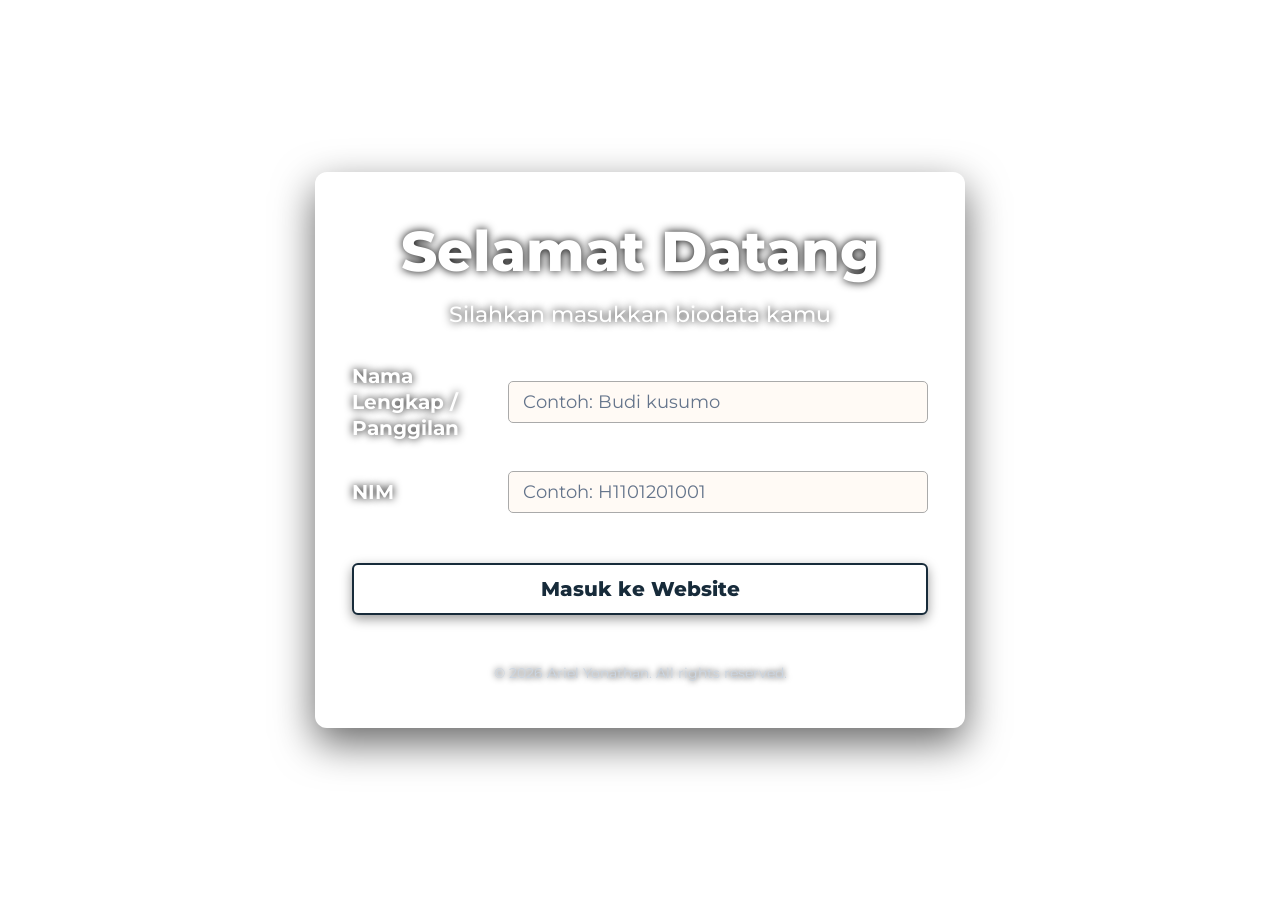
==== index.html @ 556d9dda "commit pertama web profil pribadi" ====
<!DOCTYPE html>
<html lang="id">

<head>
    <meta charset="UTF-8">
    <meta name="viewport" content="width=device-width, initial-scale=1.0">
    <title>Gerbang Masuk - Website Angkatan</title>
    <link rel="stylesheet" href="index.css">
</head>

<body class="login-body">

    <!-- Container Utama Halaman Login/Gerbang Masuk -->
    <main class="login-container">
        <section class="login-box">

            <!-- Bagian Header / Identitas Singkat Angkatan -->
            <header class="login-header">
                <h1 class="login-title">Selamat Datang</h1>
                <p class="login-subtitle">Silahkan masukkan biodata kamu</p>
            </header>

            <!-- Form Gerbang Masuk: diarahkan ke dashboard.html -->
            <form action="dashboard.html" method="GET" class="login-form" id="loginForm">

                <!-- Input 1: Nama (Wajib) -->
                <div class="form-group">
                    <label for="nama" class="form-label">Nama Lengkap / Panggilan</label>
                    <input type="text" id="nama" name="nama" class="form-input" placeholder="Contoh: Budi kusumo"
                        required>
                </div>

                <!-- Input 2: Pilihan Input Kustom 1 (Bisa diubah sesuai kebutuhan, contoh: Kelas / NIM / Jurusan) -->
                <div class="form-group">
                    <!-- Ganti teks label di bawah ini sesuai kebutuhanmu -->
                    <label for="inputCustom1" class="form-label">NIM</label>
                    <input type="text" id="inputCustom1" name="custom1" class="form-input"
                        placeholder="Contoh: H1101201001" required>
                </div>

                <!-- Tombol Submit / Masuk -->
                <div class="form-action">
                    <button type="submit" class="btn-submit" id="btnMasuk">Masuk ke Website</button>
                </div>

            </form>

            <!-- Footer Login / Info Tambahan -->
            <footer class="login-footer">
                <p class="footer-note">&copy; 2026 Ariel Yonathan. All rights reserved.</p>
            </footer>

        </section>
    </main>

</body>

</html>
---- index.css ----
@import url('https://fonts.googleapis.com/css2?family=Montserrat:ital,wght@0,300;0,400;0,500;0,600;0,700;0,800;0,900;1,400;1,600&display=swap');

:root {
    --bg-image: url('https://img.magnific.com/free-photo/abstract-grayscale-layered-wavy-shapes_779267-3587.jpg?semt=ais_hybrid&w=740&q=80');
    --color-navy: #172b3a;
    --color-cream: #fffaf5;
    --color-white: #ffffff;
    --color-hover: grey;
    --border-gray: #aaaaaa;
}

* {
    margin: 0;
    padding: 0;
    box-sizing: border-box;
}

body {
    margin: 0;
    padding: 0;
    min-height: 100vh;

    background-image: var(--bg-image);
    background-position: center;
    background-size: cover;
    background-attachment: fixed;
    background-repeat: no-repeat;

    font-family: 'Montserrat', sans-serif;
    font-weight: 400;
    color: var(--color-white);
    text-shadow: 0 0 10px black;

    display: flex;
    align-items: center;
    justify-content: center;
    padding: 20px;
}

.container,
.login-container {
    width: 90%;
    max-width: 650px;
    margin: 40px auto;
    text-align: center;
}

.login-box {
    backdrop-filter: blur(14px);
    -webkit-backdrop-filter: blur(14px);
    border: 1.5px solid rgba(255, 255, 255, 0.2);
    border-radius: 12px;
    padding: 45px 36px;
    box-shadow: 0 15px 40px rgba(0, 0, 0, 0.6);
}

.login-header {
    margin-bottom: 35px;
}

h1,
.login-title {
    font-size: clamp(34px, 5vw, 56px);
    font-weight: 800;
    margin-bottom: 15px;
    color: var(--color-white);
    text-shadow: 0 0 10px black;
    line-height: 1.2;
}

h2,
.login-subtitle {
    font-size: clamp(18px, 3vw, 22px);
    font-weight: 500;
    margin-bottom: 25px;
    color: white;
    text-shadow: 0 0 8px black;
}

.login-form {
    display: flex;
    flex-direction: column;
}

.form-group {
    display: flex;
    align-items: center;
    margin-bottom: 30px;
    text-align: left;
    gap: 16px;
}

.form-group label,
.form-label {
    width: 140px;
    min-width: 120px;
    font-size: 20px;
    font-weight: 700;
    color: var(--color-white);
    text-shadow: 0 0 8px black;
    line-height: 1.3;
}

.form-group input,
.form-input {
    flex: 1;
    font-family: 'Montserrat', sans-serif;
    font-weight: 600;
    height: 42px;
    padding: 6px 14px;
    border: 1px solid var(--border-gray);
    border-radius: 5px;
    background-color: var(--color-cream);
    color: var(--color-navy);
    font-size: 18px;
    box-sizing: border-box;
    text-shadow: none;
    transition: 0.2s ease;
}

.form-input::placeholder {
    color: #64748b;
    font-weight: 400;
}

.form-group input:focus,
.form-input:focus {
    border-color: var(--color-navy);
    outline: none;
    box-shadow: 0 0 0 3px rgba(255, 255, 255, 0.45);
}

.form-action {
    margin-top: 20px;
}

.btn-submit {
    width: 100%;
    padding: 12px 20px;
    font-family: 'Montserrat', sans-serif;
    font-weight: 800;
    font-size: 20px;
    background-color: var(--color-white);
    color: var(--color-navy);
    border: 2px solid var(--color-navy);
    border-radius: 6px;
    cursor: pointer;
    text-shadow: none;
    transition: 0.2s ease;
    box-shadow: 0 4px 12px rgba(0, 0, 0, 0.4);
}

.btn-submit:hover {
    background-color: var(--color-hover);
    color: var(--color-white);
    border-color: var(--color-hover);
    text-shadow: 0 0 8px rgba(255, 255, 255, 0.3);
    transform: translateY(-2px);
    box-shadow: 0 6px 18px rgba(0, 0, 0, 0.6);
}

.btn-submit:active {
    transform: translateY(0);
}

.login-footer {
    margin-top: 30px;
    padding-top: 18px;
    border-top: 1px solid rgba(255, 255, 255, 0.15);
}

.footer-note {
    font-size: 14px;
    color: #cbd5e1;
    text-shadow: 0 0 6px black;
}

@media (max-width: 600px) {
    .login-box {
        padding: 30px 20px;
    }

    .form-group {
        flex-direction: column;
        align-items: flex-start;
        gap: 8px;
        margin-bottom: 24px;
    }

    .form-group label,
    .form-label {
        width: 100%;
        font-size: 18px;
    }

    .form-group input,
    .form-input {
        width: 100%;
        font-size: 16px;
        height: 38px;
    }

    .btn-submit {
        font-size: 18px;
        padding: 10px 16px;
    }
}
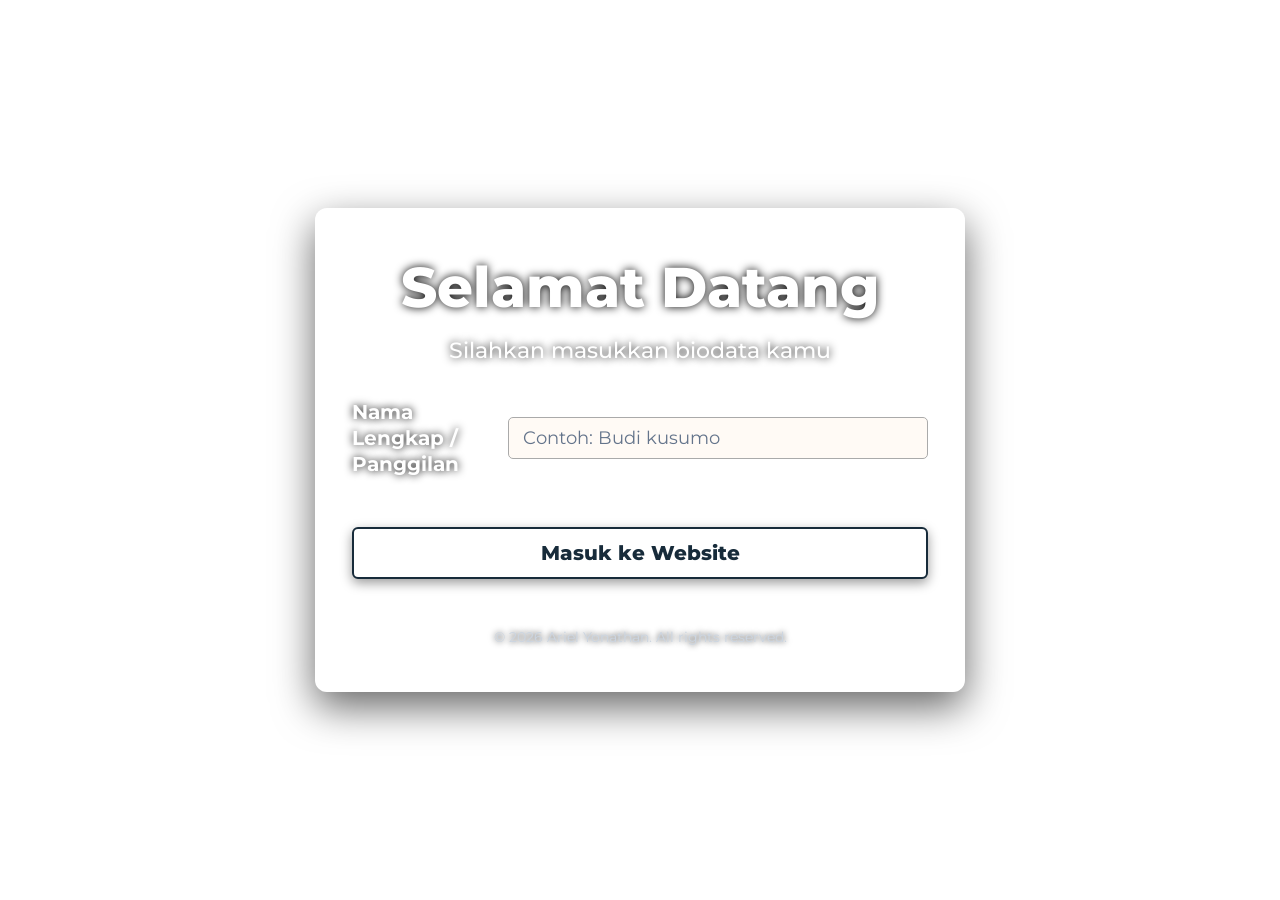
==== commit e973e884: "Pembaruan indeks" ====
--- a/index.html
+++ b/index.html
@@ -5,7 +5,9 @@
     <meta charset="UTF-8">
     <meta name="viewport" content="width=device-width, initial-scale=1.0">
     <title>Gerbang Masuk - Website Angkatan</title>
+    <link rel="stylesheet" href="transitions.css">
     <link rel="stylesheet" href="index.css">
+    <script src="transitions.js" defer></script>
 </head>
 
 <body class="login-body">
@@ -30,14 +32,6 @@
                         required>
                 </div>
 
-                <!-- Input 2: Pilihan Input Kustom 1 (Bisa diubah sesuai kebutuhan, contoh: Kelas / NIM / Jurusan) -->
-                <div class="form-group">
-                    <!-- Ganti teks label di bawah ini sesuai kebutuhanmu -->
-                    <label for="inputCustom1" class="form-label">NIM</label>
-                    <input type="text" id="inputCustom1" name="custom1" class="form-input"
-                        placeholder="Contoh: H1101201001" required>
-                </div>
-
                 <!-- Tombol Submit / Masuk -->
                 <div class="form-action">
                     <button type="submit" class="btn-submit" id="btnMasuk">Masuk ke Website</button>
--- a/transitions.css
+++ b/transitions.css
@@ -0,0 +1,162 @@
+/* 1. Global Page Entrance & Exit */
+body {
+    opacity: 0;
+    animation: pageEntrance 0.6s cubic-bezier(0.16, 1, 0.3, 1) forwards;
+}
+
+body.is-leaving {
+    opacity: 0 !important;
+    transform: translateY(-8px) scale(0.99) !important;
+    transition: opacity 0.25s ease-out, transform 0.25s ease-out !important;
+    pointer-events: none;
+}
+
+/* 2. Keyframes Definitions */
+@keyframes pageEntrance {
+    0% {
+        opacity: 0;
+        transform: translateY(8px);
+    }
+
+    100% {
+        opacity: 1;
+        transform: translateY(0);
+    }
+}
+
+@keyframes fadeInUp {
+    0% {
+        opacity: 0;
+        transform: translateY(22px);
+    }
+
+    100% {
+        opacity: 1;
+        transform: translateY(0);
+    }
+}
+
+@keyframes fadeInDown {
+    0% {
+        opacity: 0;
+        transform: translateY(-20px);
+    }
+
+    100% {
+        opacity: 1;
+        transform: translateY(0);
+    }
+}
+
+@keyframes fadeInLeft {
+    0% {
+        opacity: 0;
+        transform: translateX(-24px);
+    }
+
+    100% {
+        opacity: 1;
+        transform: translateX(0);
+    }
+}
+
+@keyframes fadeInRight {
+    0% {
+        opacity: 0;
+        transform: translateX(24px);
+    }
+
+    100% {
+        opacity: 1;
+        transform: translateX(0);
+    }
+}
+
+@keyframes scaleIn {
+    0% {
+        opacity: 0;
+        transform: scale(0.93) translateY(16px);
+    }
+
+    70% {
+        transform: scale(1.01) translateY(-2px);
+    }
+
+    100% {
+        opacity: 1;
+        transform: scale(1) translateY(0);
+    }
+}
+
+@keyframes photoPopIn {
+    0% {
+        opacity: 0;
+        transform: scale(0.85) translateY(20px);
+    }
+
+    60% {
+        transform: scale(1.03) translateY(-4px);
+    }
+
+    100% {
+        opacity: 1;
+        transform: scale(1) translateY(0);
+    }
+}
+
+@keyframes gentleFloat {
+
+    0%,
+    100% {
+        transform: translateY(0);
+    }
+
+    50% {
+        transform: translateY(-6px);
+    }
+}
+
+@keyframes pulseGlow {
+
+    0%,
+    100% {
+        box-shadow: 0 0 15px rgba(255, 255, 255, 0.2), 0 10px 30px rgba(0, 0, 0, 0.7);
+    }
+
+    50% {
+        box-shadow: 0 0 25px rgba(255, 255, 255, 0.45), 0 14px 36px rgba(0, 0, 0, 0.85);
+    }
+}
+
+@keyframes nameShimmer {
+
+    0%,
+    100% {
+        text-shadow: 0 0 8px rgba(255, 250, 245, 0.8), 0 0 16px rgba(255, 255, 255, 0.4);
+    }
+
+    50% {
+        text-shadow: 0 0 16px rgba(255, 255, 255, 1), 0 0 28px rgba(255, 250, 245, 0.9);
+    }
+}
+
+/* Aksesibilitas bagi pengguna yang mematikan animasi */
+@media (prefers-reduced-motion: reduce) {
+    body {
+        opacity: 1 !important;
+        animation: none !important;
+        transform: none !important;
+    }
+
+    body.is-leaving {
+        opacity: 1 !important;
+        transform: none !important;
+        transition: none !important;
+    }
+
+    * {
+        animation-duration: 0.01ms !important;
+        animation-iteration-count: 1 !important;
+        transition-duration: 0.01ms !important;
+    }
+}
--- a/index.css
+++ b/index.css
@@ -52,10 +52,12 @@
     border-radius: 12px;
     padding: 45px 36px;
     box-shadow: 0 15px 40px rgba(0, 0, 0, 0.6);
+    animation: scaleIn 0.7s cubic-bezier(0.16, 1, 0.3, 1) forwards;
 }
 
 .login-header {
     margin-bottom: 35px;
+    animation: fadeInDown 0.6s cubic-bezier(0.16, 1, 0.3, 1) 0.1s backwards;
 }
 
 h1,
@@ -130,8 +132,17 @@
     box-shadow: 0 0 0 3px rgba(255, 255, 255, 0.45);
 }
 
+.form-group:nth-of-type(1) {
+    animation: fadeInUp 0.6s cubic-bezier(0.16, 1, 0.3, 1) 0.2s backwards;
+}
+
+.form-group:nth-of-type(2) {
+    animation: fadeInUp 0.6s cubic-bezier(0.16, 1, 0.3, 1) 0.3s backwards;
+}
+
 .form-action {
     margin-top: 20px;
+    animation: fadeInUp 0.6s cubic-bezier(0.16, 1, 0.3, 1) 0.4s backwards;
 }
 
 .btn-submit {
@@ -146,8 +157,10 @@
     border-radius: 6px;
     cursor: pointer;
     text-shadow: none;
-    transition: 0.2s ease;
+    transition: all 0.25s cubic-bezier(0.16, 1, 0.3, 1);
     box-shadow: 0 4px 12px rgba(0, 0, 0, 0.4);
+    position: relative;
+    overflow: hidden;
 }
 
 .btn-submit:hover {
@@ -156,17 +169,18 @@
     border-color: var(--color-hover);
     text-shadow: 0 0 8px rgba(255, 255, 255, 0.3);
     transform: translateY(-2px);
-    box-shadow: 0 6px 18px rgba(0, 0, 0, 0.6);
+    box-shadow: 0 8px 22px rgba(0, 0, 0, 0.6), 0 0 15px rgba(255, 255, 255, 0.2);
 }
 
 .btn-submit:active {
-    transform: translateY(0);
+    transform: translateY(0) scale(0.98);
 }
 
 .login-footer {
     margin-top: 30px;
     padding-top: 18px;
     border-top: 1px solid rgba(255, 255, 255, 0.15);
+    animation: fadeInUp 0.6s cubic-bezier(0.16, 1, 0.3, 1) 0.5s backwards;
 }
 
 .footer-note {
